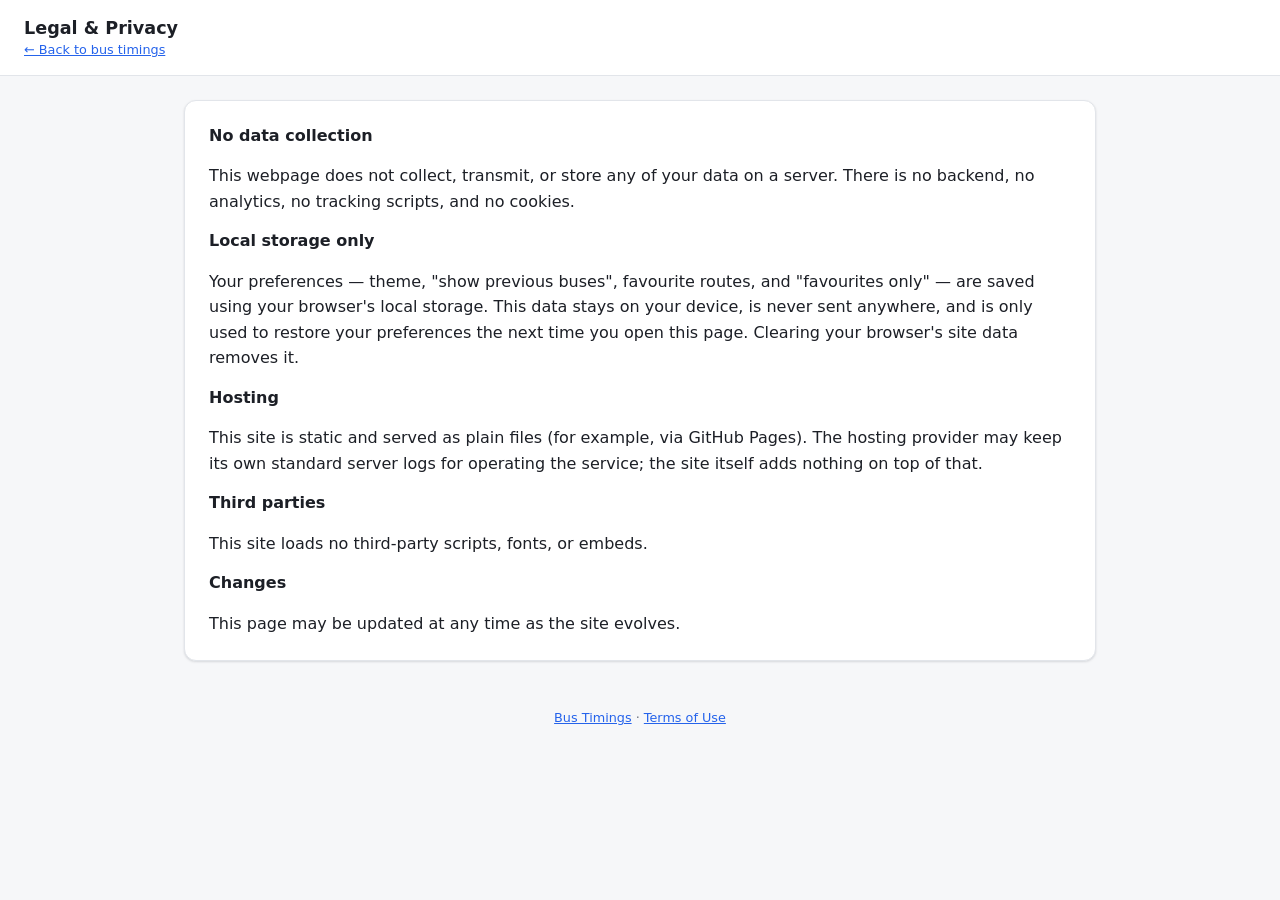
==== privacy.html @ 92843a01 "feat: wire mobile toast, last-updated date, and legal pages - Tap on touch devices now shows a toast" ====
<!doctype html>
<html lang="en">
  <head>
    <meta charset="utf-8" />
    <meta name="viewport" content="width=device-width, initial-scale=1" />
    <title>Legal &amp; Privacy — Vadodara City Bus Timings</title>
    <link rel="stylesheet" href="css/variables.css" />
    <link rel="stylesheet" href="css/base.css" />
    <link rel="stylesheet" href="css/layout.css" />
    <link rel="stylesheet" href="css/prose.css" />
  </head>
  <body>
    <header class="page-header">
      <div>
        <h1 class="page-header__title">Legal &amp; Privacy</h1>
        <p class="page-header__subtitle"><a href="index.html">← Back to bus timings</a></p>
      </div>
    </header>

    <main class="page-main">
      <article class="prose">
        <h2>No data collection</h2>
        <p>
          This webpage does not collect, transmit, or store any of your data on a server. There is no backend, no
          analytics, no tracking scripts, and no cookies.
        </p>

        <h2>Local storage only</h2>
        <p>
          Your preferences — theme, "show previous buses", favourite routes, and "favourites only" — are saved using
          your browser's local storage. This data stays on your device, is never sent anywhere, and is only used to
          restore your preferences the next time you open this page. Clearing your browser's site data removes it.
        </p>

        <h2>Hosting</h2>
        <p>
          This site is static and served as plain files (for example, via GitHub Pages). The hosting provider may
          keep its own standard server logs for operating the service; the site itself adds nothing on top of that.
        </p>

        <h2>Third parties</h2>
        <p>This site loads no third-party scripts, fonts, or embeds.</p>

        <h2>Changes</h2>
        <p>This page may be updated at any time as the site evolves.</p>
      </article>
    </main>

    <footer class="page-footer">
      <p><a href="index.html">Bus Timings</a> · <a href="terms.html">Terms of Use</a></p>
    </footer>

    <script type="module" src="js/static-page.js"></script>
  </body>
</html>
---- css/variables.css ----
:root {
  --color-bg: #f6f7f9;
  --color-surface: #ffffff;
  --color-border: #e2e5ea;
  --color-text: #1c1f26;
  --color-text-muted: #6b7280;
  --color-accent: #2563eb;
  --color-accent-contrast: #ffffff;
  --color-upcoming: #15803d;
  --color-current: #b45309;
  --color-past: #9ca3af;

  --radius-sm: 6px;
  --radius-md: 12px;
  --space-1: 4px;
  --space-2: 8px;
  --space-3: 16px;
  --space-4: 24px;
  --space-5: 32px;

  --shadow-card: 0 1px 2px rgba(16, 24, 40, 0.06), 0 1px 3px rgba(16, 24, 40, 0.08);
  color-scheme: light;
}

:root[data-theme="dark"] {
  --color-bg: #14161a;
  --color-surface: #1d2026;
  --color-border: #2c303a;
  --color-text: #e7e9ec;
  --color-text-muted: #9aa1ac;
  --color-accent: #5b8def;
  --color-accent-contrast: #0b1220;
  --color-upcoming: #4ade80;
  --color-current: #fbbf24;
  --color-past: #5b6270;

  --shadow-card: 0 1px 2px rgba(0, 0, 0, 0.4), 0 1px 3px rgba(0, 0, 0, 0.5);
  color-scheme: dark;
}

@media (prefers-color-scheme: dark) {
  :root:not([data-theme="light"]):not([data-theme="dark"]) {
    --color-bg: #14161a;
    --color-surface: #1d2026;
    --color-border: #2c303a;
    --color-text: #e7e9ec;
    --color-text-muted: #9aa1ac;
    --color-accent: #5b8def;
    --color-accent-contrast: #0b1220;
    --color-upcoming: #4ade80;
    --color-current: #fbbf24;
    --color-past: #5b6270;

    --shadow-card: 0 1px 2px rgba(0, 0, 0, 0.4), 0 1px 3px rgba(0, 0, 0, 0.5);
    color-scheme: dark;
  }
}
---- css/base.css ----
*,
*::before,
*::after {
  box-sizing: border-box;
}

html,
body {
  margin: 0;
  padding: 0;
}

body {
  background: var(--color-bg);
  color: var(--color-text);
  font-family: system-ui, -apple-system, "Segoe UI", Roboto, sans-serif;
  line-height: 1.4;
  transition: background-color 0.15s ease, color 0.15s ease;
}

h1,
h2,
h3 {
  margin: 0;
  font-weight: 600;
}

a {
  color: var(--color-accent);
}

button,
select {
  font: inherit;
  color: inherit;
}

table {
  border-collapse: collapse;
  width: 100%;
}
---- css/layout.css ----
.page-header {
  position: sticky;
  top: 0;
  z-index: 10;
  display: flex;
  align-items: center;
  justify-content: space-between;
  gap: var(--space-3);
  flex-wrap: wrap;
  padding: var(--space-3) var(--space-4);
  background: var(--color-surface);
  border-bottom: 1px solid var(--color-border);
}

.page-header__title {
  font-size: 1.1rem;
}

.page-header__subtitle {
  margin: 0;
  color: var(--color-text-muted);
  font-size: 0.8rem;
}

.page-main {
  max-width: 960px;
  margin: 0 auto;
  padding: var(--space-4);
  display: grid;
  gap: var(--space-4);
}

.page-footer {
  max-width: 960px;
  margin: 0 auto;
  padding: var(--space-4);
  color: var(--color-text-muted);
  font-size: 0.8rem;
  text-align: center;
}

.page-footer p {
  margin: 0 0 var(--space-1);
}

.page-footer p:last-child {
  margin-bottom: 0;
}

.routes-grid {
  display: grid;
  gap: var(--space-4);
  grid-template-columns: repeat(auto-fit, minmax(320px, 1fr));
}
---- css/prose.css ----
.prose {
  background: var(--color-surface);
  border: 1px solid var(--color-border);
  border-radius: var(--radius-md);
  box-shadow: var(--shadow-card);
  padding: var(--space-4);
  display: grid;
  gap: var(--space-3);
}

.prose h2 {
  font-size: 1rem;
}

.prose p,
.prose li {
  margin: 0;
  line-height: 1.6;
}

.prose ul {
  margin: 0;
  padding-left: var(--space-4);
  display: grid;
  gap: var(--space-1);
}
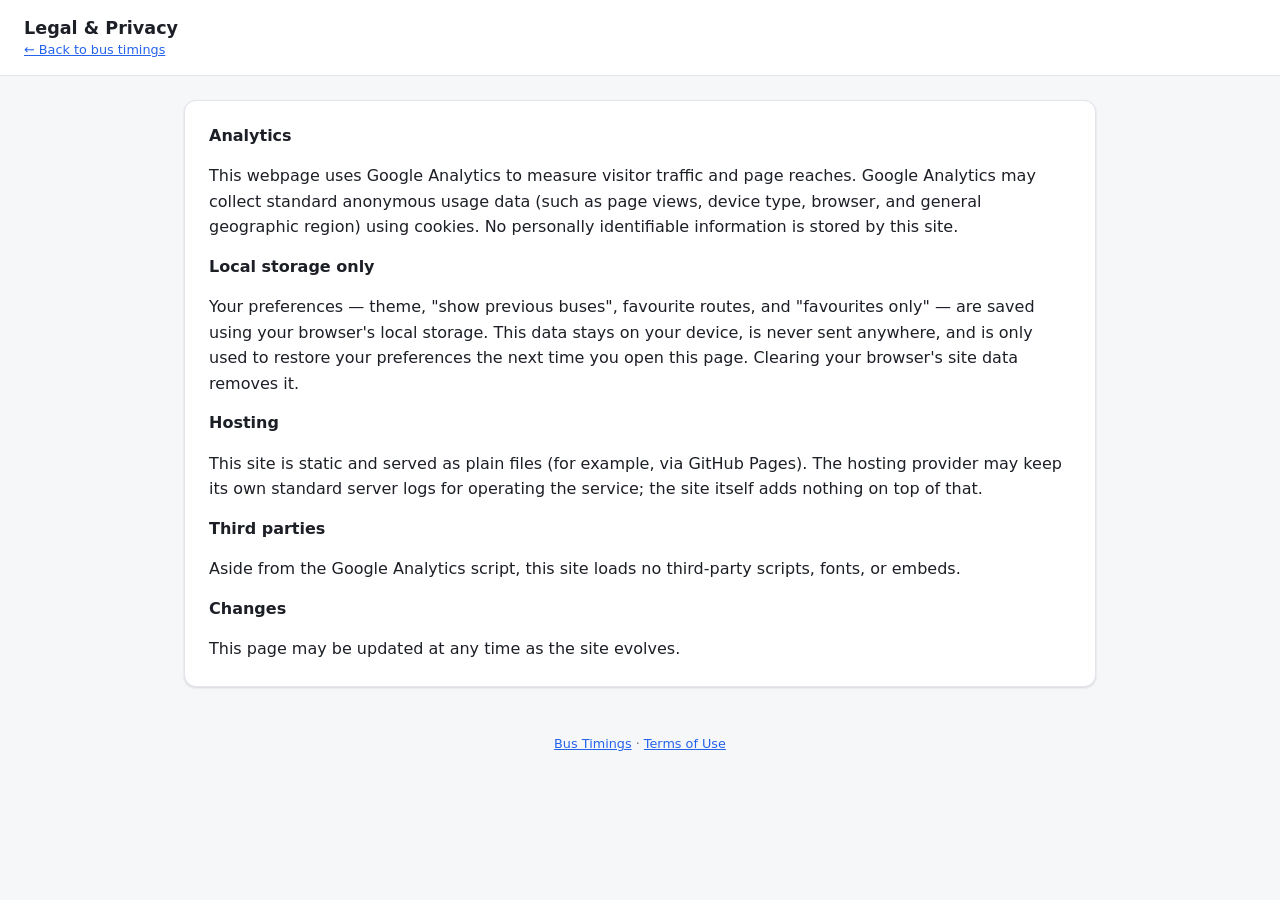
==== commit 32c1643d: "feat: add google analytics tracking" ====
--- a/privacy.html
+++ b/privacy.html
@@ -1,6 +1,13 @@
 <!doctype html>
 <html lang="en">
   <head>
+    <!-- Google Tag Manager / Google Analytics -->
+    <script async src="https://www.googletagmanager.com/gtm.js?id=GTM-MCN3B4TV"></script>
+    <script>
+      window.dataLayer = window.dataLayer || [];
+      function gtag() { dataLayer.push(arguments); }
+      gtag('js', new Date());
+    </script>
     <meta charset="utf-8" />
     <meta name="viewport" content="width=device-width, initial-scale=1" />
     <title>Legal &amp; Privacy — Vadodara City Bus Timings</title>
@@ -19,10 +26,11 @@
 
     <main class="page-main">
       <article class="prose">
-        <h2>No data collection</h2>
+        <h2>Analytics</h2>
         <p>
-          This webpage does not collect, transmit, or store any of your data on a server. There is no backend, no
-          analytics, no tracking scripts, and no cookies.
+          This webpage uses Google Analytics to measure visitor traffic and page reaches. Google Analytics
+          may collect standard anonymous usage data (such as page views, device type, browser, and general
+          geographic region) using cookies. No personally identifiable information is stored by this site.
         </p>
 
         <h2>Local storage only</h2>
@@ -39,7 +47,7 @@
         </p>
 
         <h2>Third parties</h2>
-        <p>This site loads no third-party scripts, fonts, or embeds.</p>
+        <p>Aside from the Google Analytics script, this site loads no third-party scripts, fonts, or embeds.</p>
 
         <h2>Changes</h2>
         <p>This page may be updated at any time as the site evolves.</p>
